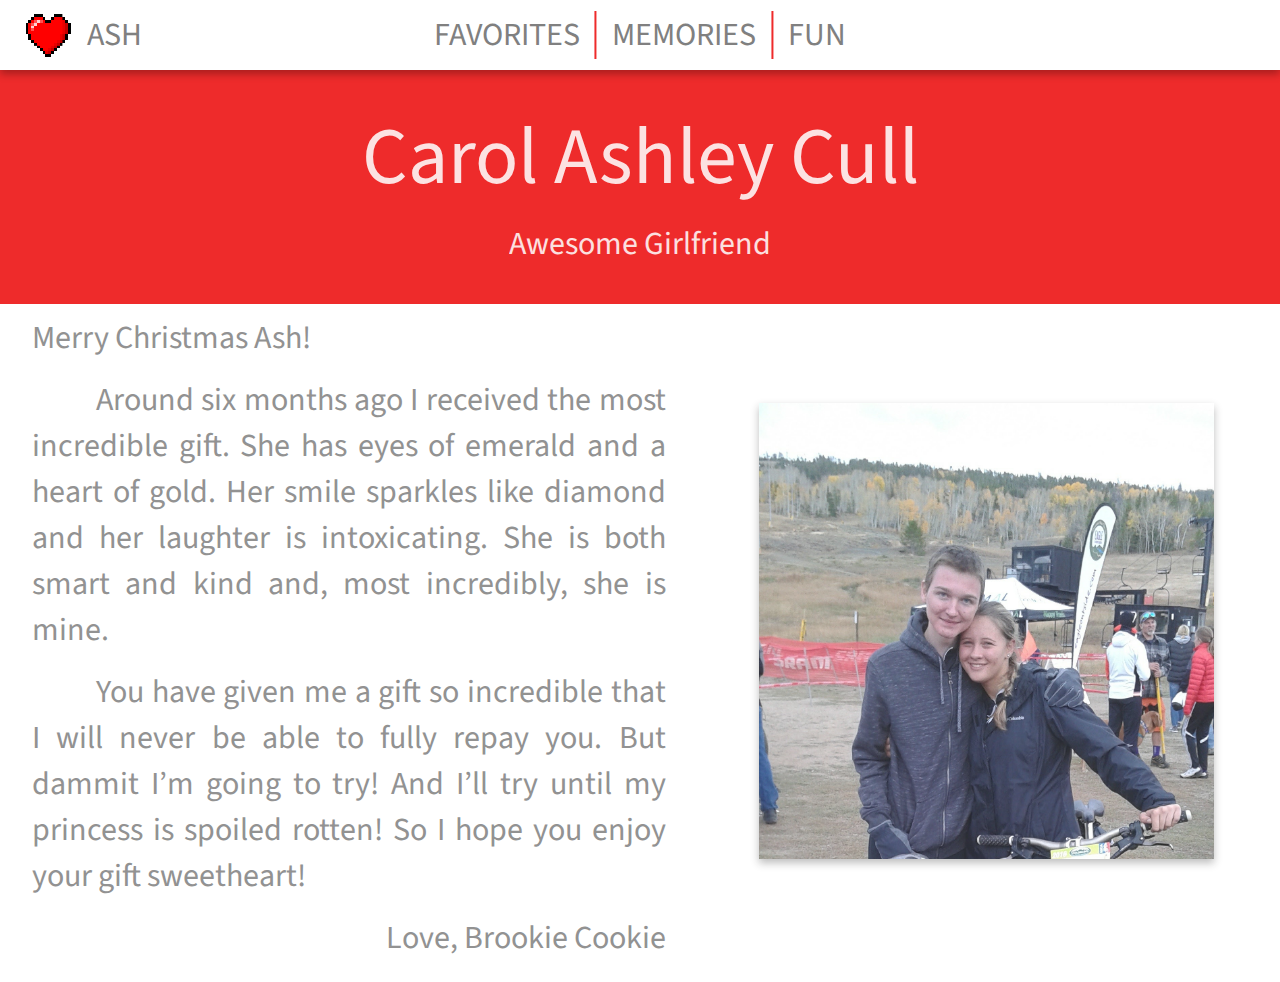
==== index.html @ 49d45c50 "Initial Commit" ====
<!DOCTYPE html>
<html lang="en">

<head>
    <meta charset="UTF-8">
    <meta name="viewport" content="width=device-width, initial-scale=1.0">
    <link rel="icon" type="image/png" href="assets/resources/favicon.png">
    <link rel="stylesheet" href="https://fonts.googleapis.com/css?family=Source+Sans+Pro">
    <link rel="stylesheet" href="assets/styles/theme.css">
    <script src="https://ajax.googleapis.com/ajax/libs/jquery/3.1.1/jquery.min.js"></script>
    <script src="assets/scripts/animate.js"></script>
    <title>ASH</title>
</head>

<body>
    <header>
        <nav id="navbar">
            <div id="id-block">
                <a href="/">
                    <img src="assets/resources/favicon.png">
                    <p>ASH</p>
                </a>
            </div>
            <div id="nav-block">
                <a href="/favories/">
                    <P>FAVORITES</P>
                </a>
                <div class="vDivider"></div>
                <a href="/memories/">
                    <P>MEMORIES</P>
                </a>
                <div class="vDivider"></div>
                <a href="/fun/">
                    <P>FUN</P>
                </a>
            </div>
        </nav>
    </header>
    <div id="hero">
        <p id="name" class="waterfall">Carol Ashley Cull</p>
        <div id="title" class="wheel">
            <p class="waterfall">Awesome Girlfriend</p>
            <p>Certified Badass</p>
            <p>Local shark expert</p>
            <p>Very talented marriage counselor</p>
            <p>Licenced smile distributor</p>
            <p>Snow white’s stepmom would be jealous</p>
            <!-- Insert more titles here -->
        </div>
    </div>
    <div id="content">
        <div id="text-pane">
            <p id="greeting" class="waterfall">Merry Christmas Ash!</p>
            <p class="waterfall">Around six months ago I received the most incredible gift. She has
               eyes of emerald and a heart of gold. Her smile sparkles like diamond
               and her laughter is intoxicating. She is both smart and kind and,
               most incredibly, she is mine.</p>
            <p class="waterfall">You have given me a gift so incredible that I will never be able
               to fully repay you. But dammit I’m going to try! And I’ll try until
               my princess is spoiled rotten! So I hope you enjoy your gift
               sweetheart!</p>
            <p id="signatory" class="waterfall">Love, Brookie Cookie</p>
        </div>
        <div id="img-pane">
            <img src="assets/resources/C&B.jpg" alt="An adorable picture of me and Carol" class="waterfall">
        </div>
    </div>
</body>

</html>
---- assets/styles/theme.css ----
body {
  background-color: white;
  margin: 0;
  padding: 0; }

#navbar {
  background-color: white;
  box-shadow: 0 4px 8px 0 rgba(0, 0, 0, 0.3);
  margin: 0;
  overflow: hidden;
  position: absolute;
  top: 0;
  width: 100%; }
  #navbar * {
    display: inline-block;
    padding: 0 0.5em;
    text-decoration: none;
    vertical-align: middle; }
  #navbar p {
    color: gray;
    font: 2em "Source Sans Pro", sans-serif;
    line-height: 2em;
    margin: 0;
    padding: 0.1em; }
    #navbar p:hover {
      color: #ee2b2b; }
  #navbar #id-block img {
    height: 3em;
    image-rendering: pixelated;
    width: 3em; }
  #navbar #nav-block {
    position: absolute;
    padding: 0;
    left: 50%;
    transform: translate(-50%, 0); }
    #navbar #nav-block .vDivider {
      background-color: #ee2b2b;
      padding: 0;
      height: 3em;
      width: 2px; }

#hero {
  background-color: #ee2b2b;
  height: 15em;
  overflow: hidden;
  position: relative;
  top: 4em;
  width: 100%;
  z-index: -1; }
  #hero p {
    color: white;
    font-family: "Source Sans Pro", sans-serif;
    margin: 0;
    text-align: center; }
  #hero .wheel * {
    display: none;
    position: relative; }
  #hero .waterfall {
    display: block;
    position: relative; }
  #hero #name {
    font-size: 5em;
    padding: 0.6em 0 0; }
  #hero #title {
    font-size: 2em; }

#content {
  background-color: white;
  position: relative;
  padding: 0 0 1em 0;
  top: 4em; }
  #content > * {
    display: inline-block;
    position: relative;
    vertical-align: middle; }
  #content #text-pane {
    width: 54.5%; }
    #content #text-pane * {
      position: relative;
      margin: 0; }
    #content #text-pane p {
      color: gray;
      font-family: "Source Sans Pro", sans-serif;
      font-size: 2em;
      text-align: justify;
      padding: 0.5em 1em 0;
      text-indent: 2em; }
    #content #text-pane #greeting {
      text-align: left;
      text-indent: 0; }
    #content #text-pane #signatory {
      text-align: right;
      text-indent: 0; }
  #content #img-pane {
    width: 44.5%; }
    #content #img-pane * {
      position: relative;
      margin: 0; }
    #content #img-pane img {
      box-shadow: 0 4px 8px 0 rgba(0, 0, 0, 0.3);
      left: 10%;
      width: 80%; }

/*# sourceMappingURL=theme.css.map */
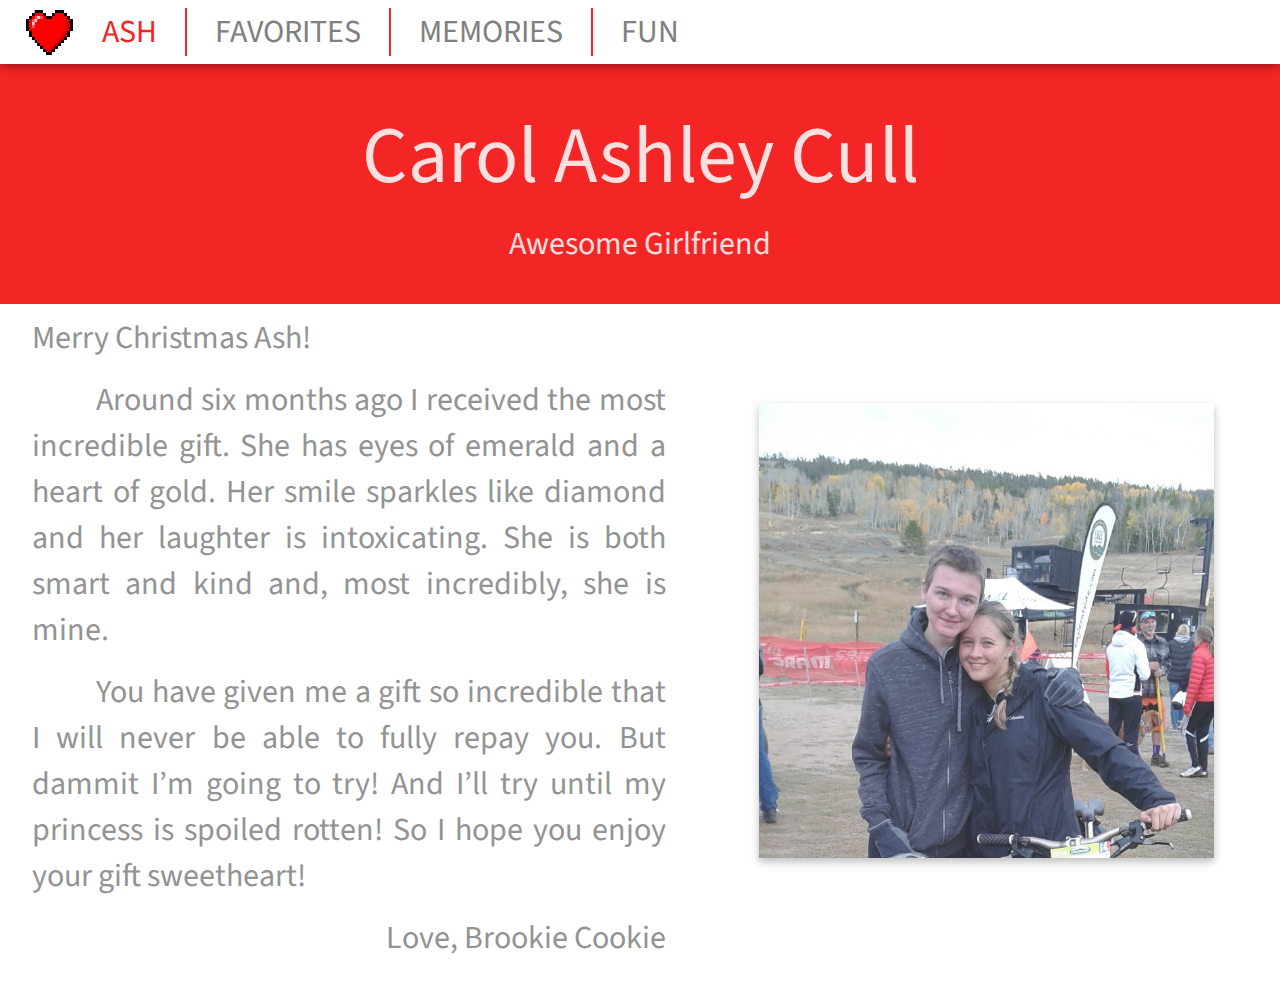
==== commit 425cbd37: "Update" ====
--- a/index.html
+++ b/index.html
@@ -4,34 +4,33 @@
 <head>
     <meta charset="UTF-8">
     <meta name="viewport" content="width=device-width, initial-scale=1.0">
-    <link rel="icon" type="image/png" href="assets/resources/favicon.png">
+    <link rel="icon" type="image/png" href="/assets/resources/favicon.png">
     <link rel="stylesheet" href="https://fonts.googleapis.com/css?family=Source+Sans+Pro">
-    <link rel="stylesheet" href="assets/styles/theme.css">
+    <link rel="stylesheet" href="/assets/styles/theme.css">
     <script src="https://ajax.googleapis.com/ajax/libs/jquery/3.1.1/jquery.min.js"></script>
-    <script src="assets/scripts/animate.js"></script>
+    <script src="/assets/scripts/animate.js"></script>
     <title>ASH</title>
 </head>
 
 <body>
     <header>
         <nav id="navbar">
-            <div id="id-block">
+            <div id="nav-block">
                 <a href="/">
-                    <img src="assets/resources/favicon.png">
-                    <p>ASH</p>
+                    <img src="/assets/resources/favicon.png">
+                    <p class="page-selected">ASH</p>
                 </a>
-            </div>
-            <div id="nav-block">
+                <div class="v-divider"></div>
                 <a href="/favories/">
-                    <P>FAVORITES</P>
+                    <p>FAVORITES</p>
                 </a>
-                <div class="vDivider"></div>
+                <div class="v-divider"></div>
                 <a href="/memories/">
-                    <P>MEMORIES</P>
+                    <p>MEMORIES</p>
                 </a>
-                <div class="vDivider"></div>
+                <div class="v-divider"></div>
                 <a href="/fun/">
-                    <P>FUN</P>
+                    <p>FUN</p>
                 </a>
             </div>
         </nav>
@@ -51,14 +50,9 @@
     <div id="content">
         <div id="text-pane">
             <p id="greeting" class="waterfall">Merry Christmas Ash!</p>
-            <p class="waterfall">Around six months ago I received the most incredible gift. She has
-               eyes of emerald and a heart of gold. Her smile sparkles like diamond
-               and her laughter is intoxicating. She is both smart and kind and,
-               most incredibly, she is mine.</p>
-            <p class="waterfall">You have given me a gift so incredible that I will never be able
-               to fully repay you. But dammit I’m going to try! And I’ll try until
-               my princess is spoiled rotten! So I hope you enjoy your gift
-               sweetheart!</p>
+            <p class="waterfall">Around six months ago I received the most incredible gift. She has eyes of emerald and a heart of gold. Her smile sparkles like diamond and her laughter is intoxicating. She is both smart and kind and, most incredibly, she is mine.</p>
+            <p class="waterfall">You have given me a gift so incredible that I will never be able to fully repay you. But dammit I’m going to try! And I’ll try until my princess is spoiled rotten! So I hope you enjoy your gift sweetheart!
+            </p>
             <p id="signatory" class="waterfall">Love, Brookie Cookie</p>
         </div>
         <div id="img-pane">
--- a/assets/styles/theme.css
+++ b/assets/styles/theme.css
@@ -20,27 +20,23 @@
     color: gray;
     font: 2em "Source Sans Pro", sans-serif;
     line-height: 2em;
-    margin: 0;
-    padding: 0.1em; }
+    margin: 0; }
     #navbar p:hover {
-      color: #ee2b2b; }
-  #navbar #id-block img {
+      color: #f42525; }
+  #navbar .page-selected {
+    color: #f42525; }
+  #navbar #nav-block img {
+    image-rendering: pixelated;
+    image-rendering: -moz-crisp-edges;
+    width: 3.1em; }
+  #navbar #nav-block .v-divider {
+    background-color: #f42525;
     height: 3em;
-    image-rendering: pixelated;
-    width: 3em; }
-  #navbar #nav-block {
-    position: absolute;
     padding: 0;
-    left: 50%;
-    transform: translate(-50%, 0); }
-    #navbar #nav-block .vDivider {
-      background-color: #ee2b2b;
-      padding: 0;
-      height: 3em;
-      width: 2px; }
+    width: 2px; }
 
 #hero {
-  background-color: #ee2b2b;
+  background-color: #f42525;
   height: 15em;
   overflow: hidden;
   position: relative;
@@ -58,16 +54,22 @@
   #hero .waterfall {
     display: block;
     position: relative; }
+  #hero #title {
+    font-size: 2em; }
+  #hero #text {
+    font-size: 2em;
+    left: 50%;
+    padding: 1em 0 0;
+    transform: translate(-50%, 0);
+    width: 70%; }
   #hero #name {
     font-size: 5em;
     padding: 0.6em 0 0; }
-  #hero #title {
-    font-size: 2em; }
 
 #content {
   background-color: white;
+  padding: 0 0 1em;
   position: relative;
-  padding: 0 0 1em 0;
   top: 4em; }
   #content > * {
     display: inline-block;
@@ -76,14 +78,14 @@
   #content #text-pane {
     width: 54.5%; }
     #content #text-pane * {
-      position: relative;
-      margin: 0; }
+      margin: 0;
+      position: relative; }
     #content #text-pane p {
       color: gray;
       font-family: "Source Sans Pro", sans-serif;
       font-size: 2em;
+      padding: 0.5em 1em 0;
       text-align: justify;
-      padding: 0.5em 1em 0;
       text-indent: 2em; }
     #content #text-pane #greeting {
       text-align: left;
@@ -94,8 +96,8 @@
   #content #img-pane {
     width: 44.5%; }
     #content #img-pane * {
-      position: relative;
-      margin: 0; }
+      margin: 0;
+      position: relative; }
     #content #img-pane img {
       box-shadow: 0 4px 8px 0 rgba(0, 0, 0, 0.3);
       left: 10%;
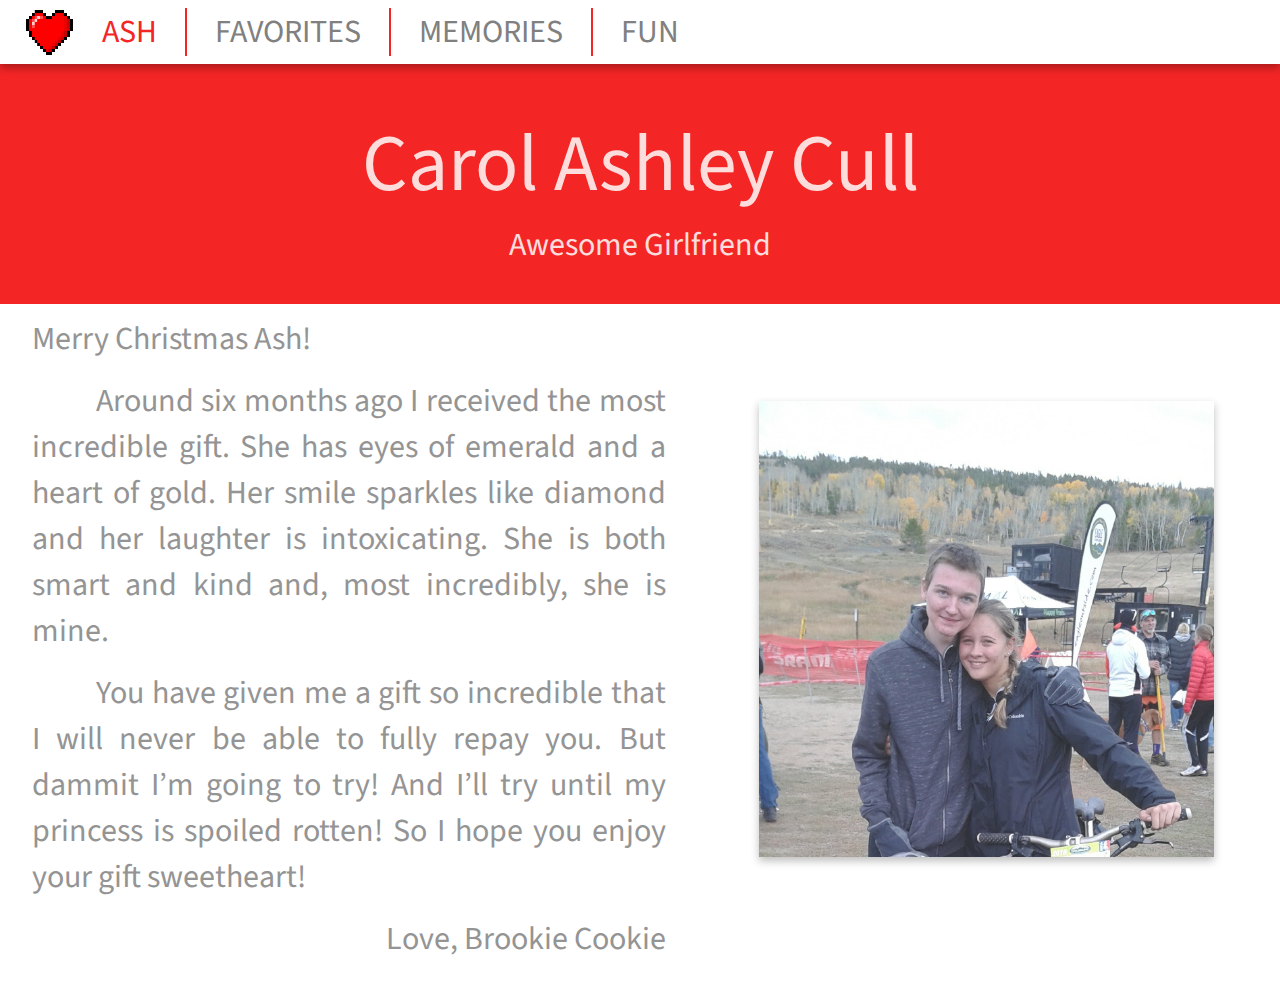
==== commit d5fc0aaf: "Update" ====
--- a/index.html
+++ b/index.html
@@ -47,16 +47,21 @@
             <!-- Insert more titles here -->
         </div>
     </div>
-    <div id="content">
-        <div id="text-pane">
-            <p id="greeting" class="waterfall">Merry Christmas Ash!</p>
-            <p class="waterfall">Around six months ago I received the most incredible gift. She has eyes of emerald and a heart of gold. Her smile sparkles like diamond and her laughter is intoxicating. She is both smart and kind and, most incredibly, she is mine.</p>
-            <p class="waterfall">You have given me a gift so incredible that I will never be able to fully repay you. But dammit I’m going to try! And I’ll try until my princess is spoiled rotten! So I hope you enjoy your gift sweetheart!
-            </p>
-            <p id="signatory" class="waterfall">Love, Brookie Cookie</p>
+    <div id="split-content">
+        <div id="text-pane" class="waterfall">
+            <p id="greeting">Merry Christmas Ash!</p>
+            <p>Around six months ago I received the most incredible gift. She has
+            eyes of emerald and a heart of gold. Her smile sparkles like diamond
+            and her laughter is intoxicating. She is both smart and kind and,
+            most incredibly, she is mine.</p>
+            <p>You have given me a gift so incredible that I will never be able
+            to fully repay you. But dammit I’m going to try! And I’ll try until
+            my princess is spoiled rotten! So I hope you enjoy your gift
+            sweetheart!</p>
+            <p id="signatory">Love, Brookie Cookie</p>
         </div>
-        <div id="img-pane">
-            <img src="assets/resources/C&B.jpg" alt="An adorable picture of me and Carol" class="waterfall">
+        <div id="img-pane" class="waterfall">
+            <img src="assets/resources/C&B.jpg" alt="An adorable picture of me and Carol">
         </div>
     </div>
 </body>
--- a/assets/styles/theme.css
+++ b/assets/styles/theme.css
@@ -2,6 +2,12 @@
   background-color: white;
   margin: 0;
   padding: 0; }
+
+.waterfall {
+  display: block;
+  opacity: 0;
+  position: relative;
+  top: -25px; }
 
 #navbar {
   background-color: white;
@@ -52,8 +58,7 @@
     display: none;
     position: relative; }
   #hero .waterfall {
-    display: block;
-    position: relative; }
+    display: block; }
   #hero #title {
     font-size: 2em; }
   #hero #text {
@@ -67,38 +72,72 @@
     padding: 0.6em 0 0; }
 
 #content {
+  position: relative;
+  top: 4em; }
+  #content * {
+    margin: 0;
+    padding: 0 0 1em;
+    position: relative; }
+  #content p {
+    font-family: "Source Sans Pro", sans-serif;
+    font-size: 1.75em;
+    padding: 0.5em 0 0;
+    text-align: justify;
+    text-indent: 2em; }
+  #content .white-pane {
+    background-color: white;
+    color: gray; }
+    #content .white-pane #text {
+      left: 7.5%;
+      width: 70%; }
+      #content .white-pane #text .header {
+        font-size: 2.5em;
+        text-align: left;
+        text-indent: 0; }
+  #content .red-pane {
+    background-color: #f42525;
+    color: white; }
+    #content .red-pane #text {
+      left: 22.5%;
+      width: 70%; }
+      #content .red-pane #text .header {
+        font-size: 2.5em;
+        text-align: right;
+        text-indent: 0; }
+
+#split-content {
   background-color: white;
   padding: 0 0 1em;
   position: relative;
   top: 4em; }
-  #content > * {
+  #split-content > * {
     display: inline-block;
     position: relative;
     vertical-align: middle; }
-  #content #text-pane {
+  #split-content #text-pane {
     width: 54.5%; }
-    #content #text-pane * {
+    #split-content #text-pane * {
       margin: 0;
       position: relative; }
-    #content #text-pane p {
+    #split-content #text-pane p {
       color: gray;
       font-family: "Source Sans Pro", sans-serif;
       font-size: 2em;
       padding: 0.5em 1em 0;
       text-align: justify;
       text-indent: 2em; }
-    #content #text-pane #greeting {
+    #split-content #text-pane #greeting {
       text-align: left;
       text-indent: 0; }
-    #content #text-pane #signatory {
+    #split-content #text-pane #signatory {
       text-align: right;
       text-indent: 0; }
-  #content #img-pane {
+  #split-content #img-pane {
     width: 44.5%; }
-    #content #img-pane * {
+    #split-content #img-pane * {
       margin: 0;
       position: relative; }
-    #content #img-pane img {
+    #split-content #img-pane img {
       box-shadow: 0 4px 8px 0 rgba(0, 0, 0, 0.3);
       left: 10%;
       width: 80%; }
